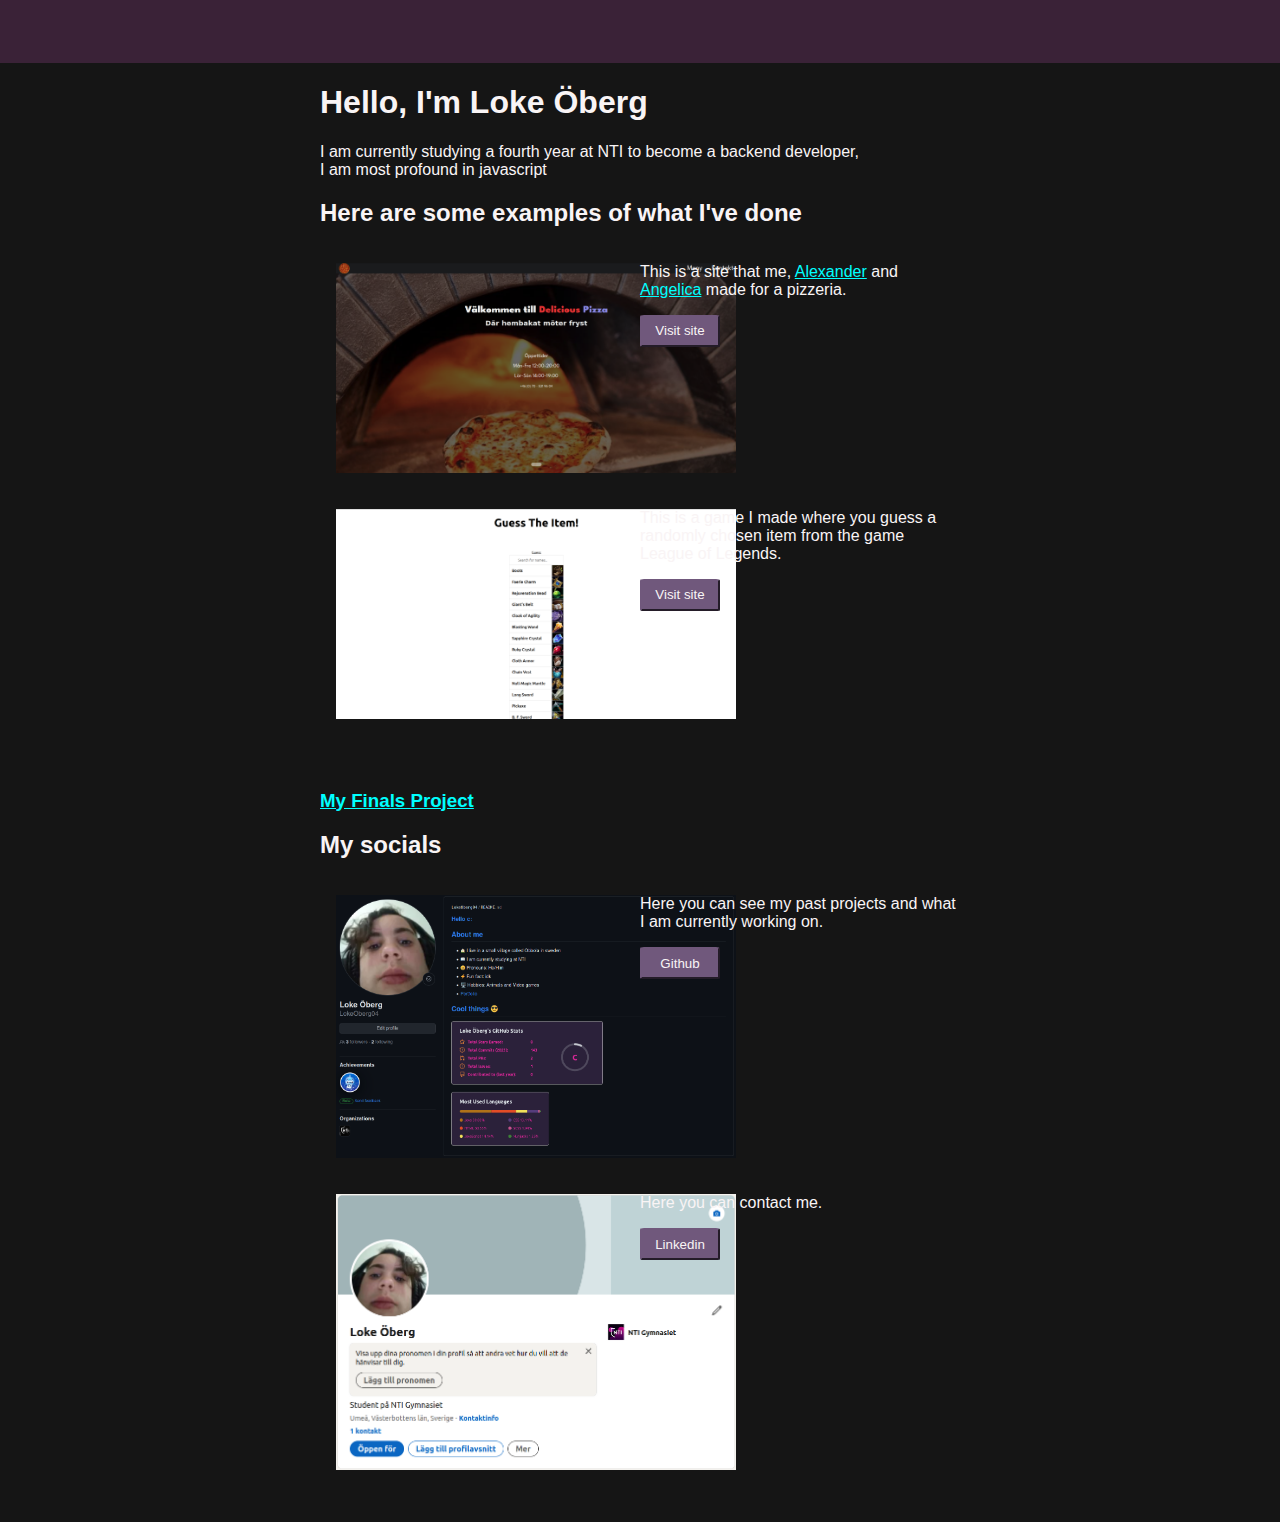
==== index.html @ 1531d693 "small improvements" ====
<!DOCTYPE html>
<html lang="en">

<head>
    <meta charset="UTF-8">
    <meta name="viewport" content="width=device-width, initial-scale=1.0">
    <link rel="stylesheet" href="style.css">
    <title>Portfolio</title>
</head>

<body>
    <nav>

    </nav>
    <main class="container">
        <div>
            <h1>Hello, I'm Loke Öberg</h1>
            <p>I am currently studying a fourth year at NTI to become a backend developer,<br>I am most profound in
                javascript
            </p>
        </div>

        <div>
            <h2>Here are some examples of what I've done </h2>
            <div class="contact">
                <div class="citem">
                    <div class="item-1">
                        <img src="images/pizza.png" alt="" style="width: 25rem;">
                    </div>
                    <div class="item-2">
                        <p>This is a site that me, <a href="https://github.com/Alex-mp4">Alexander</a> and <a
                                href="https://github.com/AngelicaSjodin">Angelica</a> made for a pizzeria.</p>
                        <a href="https://lokeoberg04.github.io/te4-pizza/">
                            <button>
                                Visit site
                            </button>
                    </div>
                    </a>
                </div>
                <div class="citem">
                    <div class="item-1">
                        <img src="images/guessTI.png" alt="" style="width: 25rem;">
                    </div>
                    <div class="item-2">
                        <p>This is a game I made where you guess a randomly chosen item from the game League of Legends.
                        </p>
                        <a href="https://master--fascinating-queijadas-14a3e5.netlify.app/">
                            <button>
                                Visit site
                            </button>
                        </a>
                    </div>
                </div>
            </div>
            <a href="./Gymnasiearbete efter feedback Loke Öberg.pdf">
                <h3>My Finals Project</h3>
            </a>
        </div>
        <h2>My socials</h2>
        <div class="contact">
            <div class="citem">
                <div class="item-1">
                    <img src="images/githubS.png" alt="" style="width: 25rem;">
                </div>
                <div class="item-2">
                    <p>Here you can see my past projects and what I am currently working on.</p>
                    <a href="https://github.com/LokeOberg04">
                        <button>
                            Github
                        </button>
                </div>
                </a>
            </div>
            <div class="citem">
                <div class="item-1">
                    <img src="images/linkedin.png" alt="" style="width: 25rem;">
                </div>
                <div class="item-2">
                    <p>Here you can contact me.</p>
                    <a href="https://www.linkedin.com/in/loke-%C3%B6berg-149b1a292/">
                        <button>
                            Linkedin
                        </button>
                    </a>
                </div>
            </div>
        </div>
    </main>
</body>

</html>
---- style.css ----
:root {
    --base-font: sans-serif;

    --step--2: clamp(0.78rem, calc(0.77rem + 0.03vw), 0.80rem);
    --step--1: clamp(0.94rem, calc(0.92rem + 0.11vw), 1.00rem);
    --step-0: clamp(1.13rem, calc(1.08rem + 0.22vw), 1.25rem);
    --step-1: clamp(1.35rem, calc(1.28rem + 0.37vw), 1.56rem);
    --step-2: clamp(1.62rem, calc(1.50rem + 0.58vw), 1.95rem);
    --step-3: clamp(1.94rem, calc(1.77rem + 0.87vw), 2.44rem);
    --step-4: clamp(2.33rem, calc(2.08rem + 1.25vw), 3.05rem);
    --step-5: clamp(2.80rem, calc(2.45rem + 1.77vw), 3.82rem);

    --space-3xs: clamp(0.31rem, calc(0.31rem + 0.00vw), 0.31rem);
    --space-2xs: clamp(0.56rem, calc(0.54rem + 0.11vw), 0.63rem);
    --space-xs: clamp(0.88rem, calc(0.85rem + 0.11vw), 0.94rem);
    --space-s: clamp(1.13rem, calc(1.08rem + 0.22vw), 1.25rem);
    --space-m: clamp(1.69rem, calc(1.62rem + 0.33vw), 1.88rem);
    --space-l: clamp(2.25rem, calc(2.16rem + 0.43vw), 2.50rem);
    --space-xl: clamp(3.38rem, calc(3.24rem + 0.65vw), 3.75rem);
    --space-2xl: clamp(4.50rem, calc(4.33rem + 0.87vw), 5.00rem);
    --space-3xl: clamp(6.75rem, calc(6.49rem + 1.30vw), 7.50rem);

    /* One-up pairs */
    --space-3xs-2xs: clamp(0.31rem, calc(0.20rem + 0.54vw), 0.63rem);
    --space-2xs-xs: clamp(0.56rem, calc(0.43rem + 0.65vw), 0.94rem);
    --space-xs-s: clamp(0.88rem, calc(0.74rem + 0.65vw), 1.25rem);
    --space-s-m: clamp(1.13rem, calc(0.86rem + 1.30vw), 1.88rem);
    --space-m-l: clamp(1.69rem, calc(1.40rem + 1.41vw), 2.50rem);
    --space-l-xl: clamp(2.25rem, calc(1.73rem + 2.61vw), 3.75rem);
    --space-xl-2xl: clamp(3.38rem, calc(2.81rem + 2.83vw), 5.00rem);
    --space-2xl-3xl: clamp(4.50rem, calc(3.46rem + 5.22vw), 7.50rem);

    /* Custom pairs */
    --space-s-l: clamp(1.13rem, calc(0.65rem + 2.39vw), 2.50rem);

    --color-primary1: #151515;
    --color-primary2: #F9F4F5;
    --color-secondary: #3a2237;
    --color-tertiary1: #70587C;
    --color-tertiary2: #C8B8DB;
    --color-border: #C7C7C7;
}

html {
    scroll-behavior: smooth;
    margin: 0;
    height: 100%;
}

body {
    font-family: 'League Spartan', sans-serif;
    background-color: var(--color-primary1);
    color: var(--color-primary2);
    margin: 0;
    height: 100%;
    justify-content: center;
    padding-bottom: 5rem;
}

main {
    padding-left: 25%;
    padding-right: 25%;
}

a {
    color: #00ffff;
}

nav {
    background-color: var(--color-secondary);
    height: 7%;
}

img {
    padding: 1rem;
}

button {
    color: var(--color-primary2);
    background-color: var(--color-tertiary1);
    border-color: var(--color-tertiary1);
    border-radius: 5%;
    height: 2rem;
    width: 5rem;
}

.contact {
    display: grid;
    padding-bottom: 2rem;
    align-items: center;
}

.citem {
    display: grid;
    grid-template-columns: [col1] 50% [col2] 50%
}

.item-1 {
    grid-column-start: 1;
    grid-column-end: 2;
}

.item-2 {
    grid-column-start: 2;
    grid-column-end: 3;
}
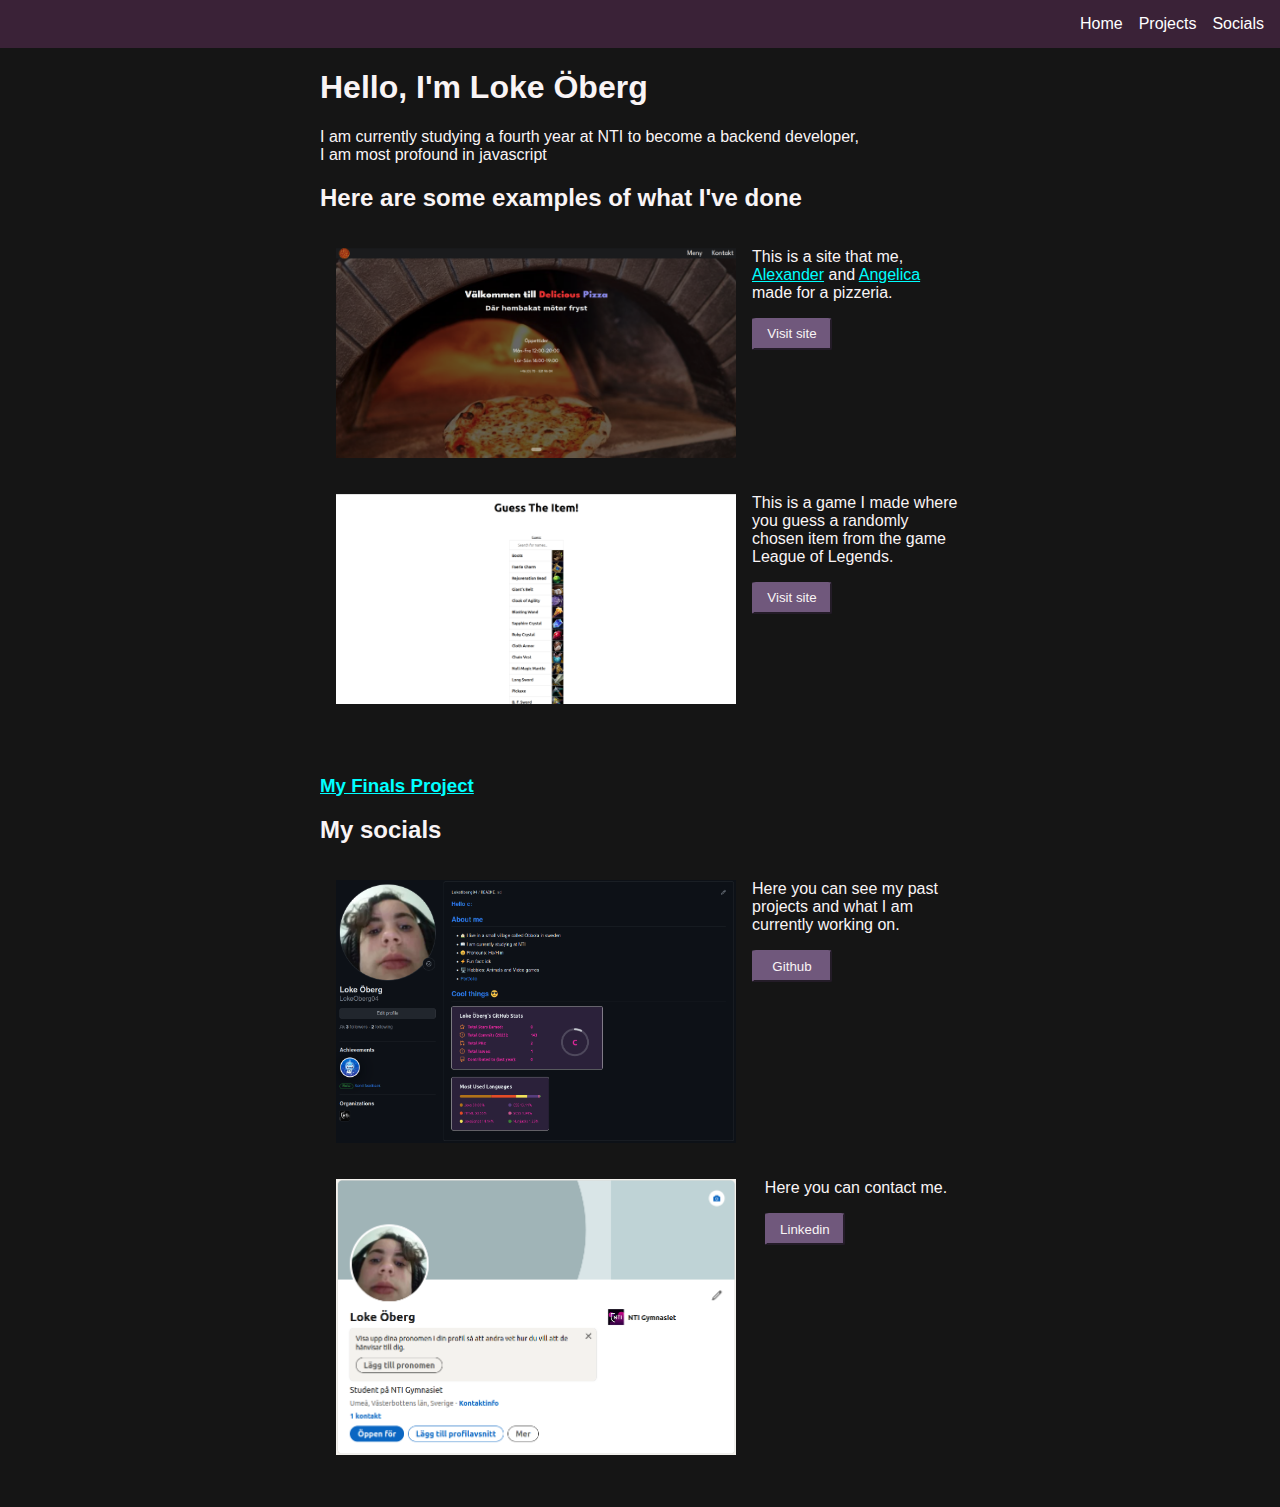
==== commit 77c31ae6: "nav" ====
--- a/index.html
+++ b/index.html
@@ -4,15 +4,18 @@
 <head>
     <meta charset="UTF-8">
     <meta name="viewport" content="width=device-width, initial-scale=1.0">
+    <meta name="description" content="Portfolio">
     <link rel="stylesheet" href="style.css">
     <title>Portfolio</title>
 </head>
 
 <body>
     <nav>
-
+        <a aria-label="Home" href="#home">Home</a>
+        <a aria-label="Projects" href="#projects">Projects</a>
+        <a aria-label="Socials" href="#socials">Socials</a>
     </nav>
-    <main class="container">
+    <main class="container" id="home">
         <div>
             <h1>Hello, I'm Loke Öberg</h1>
             <p>I am currently studying a fourth year at NTI to become a backend developer,<br>I am most profound in
@@ -22,15 +25,16 @@
 
         <div>
             <h2>Here are some examples of what I've done </h2>
-            <div class="contact">
+            <div class="contact" id="projects">
                 <div class="citem">
                     <div class="item-1">
                         <img src="images/pizza.png" alt="" style="width: 25rem;">
                     </div>
                     <div class="item-2">
-                        <p>This is a site that me, <a href="https://github.com/Alex-mp4">Alexander</a> and <a
+                        <p>This is a site that me, <a aria-label="alexanders github"
+                                href="https://github.com/Alex-mp4">Alexander</a> and <a
                                 href="https://github.com/AngelicaSjodin">Angelica</a> made for a pizzeria.</p>
-                        <a href="https://lokeoberg04.github.io/te4-pizza/">
+                        <a aria-label="Visit site" href="https://lokeoberg04.github.io/te4-pizza/">
                             <button>
                                 Visit site
                             </button>
@@ -44,7 +48,7 @@
                     <div class="item-2">
                         <p>This is a game I made where you guess a randomly chosen item from the game League of Legends.
                         </p>
-                        <a href="https://master--fascinating-queijadas-14a3e5.netlify.app/">
+                        <a aria-label="Visit site" href="https://master--fascinating-queijadas-14a3e5.netlify.app/">
                             <button>
                                 Visit site
                             </button>
@@ -52,19 +56,19 @@
                     </div>
                 </div>
             </div>
-            <a href="./Gymnasiearbete efter feedback Loke Öberg.pdf">
+            <a aria-label="My Finals Project" href="./Gymnasiearbete efter feedback Loke Öberg.pdf">
                 <h3>My Finals Project</h3>
             </a>
         </div>
         <h2>My socials</h2>
-        <div class="contact">
+        <div class="contact" id="socials">
             <div class="citem">
                 <div class="item-1">
                     <img src="images/githubS.png" alt="" style="width: 25rem;">
                 </div>
                 <div class="item-2">
                     <p>Here you can see my past projects and what I am currently working on.</p>
-                    <a href="https://github.com/LokeOberg04">
+                    <a aria-label="My github" href="https://github.com/LokeOberg04">
                         <button>
                             Github
                         </button>
@@ -77,7 +81,7 @@
                 </div>
                 <div class="item-2">
                     <p>Here you can contact me.</p>
-                    <a href="https://www.linkedin.com/in/loke-%C3%B6berg-149b1a292/">
+                    <a aria-label="My linkedin" href="https://www.linkedin.com/in/loke-%C3%B6berg-149b1a292/">
                         <button>
                             Linkedin
                         </button>
--- a/style.css
+++ b/style.css
@@ -54,7 +54,8 @@
     margin: 0;
     height: 100%;
     justify-content: center;
-    padding-bottom: 5rem;
+    padding-top: 3rem;
+    padding-bottom: 3rem;
 }
 
 main {
@@ -67,8 +68,22 @@
 }
 
 nav {
+    position: fixed;
+    display: flex;
     background-color: var(--color-secondary);
-    height: 7%;
+    width: 100%;
+    height: 3rem;
+    justify-content: end;
+    top: 0;
+}
+
+nav a {
+    border-color: #151515;
+    margin-top: auto;
+    margin-bottom: auto;
+    padding-right: 1rem;
+    text-decoration-line: none;
+    color: white;
 }
 
 img {
@@ -92,7 +107,7 @@
 
 .citem {
     display: grid;
-    grid-template-columns: [col1] 50% [col2] 50%
+    grid-template-columns: [col1] auto [col2] auto
 }
 
 .item-1 {
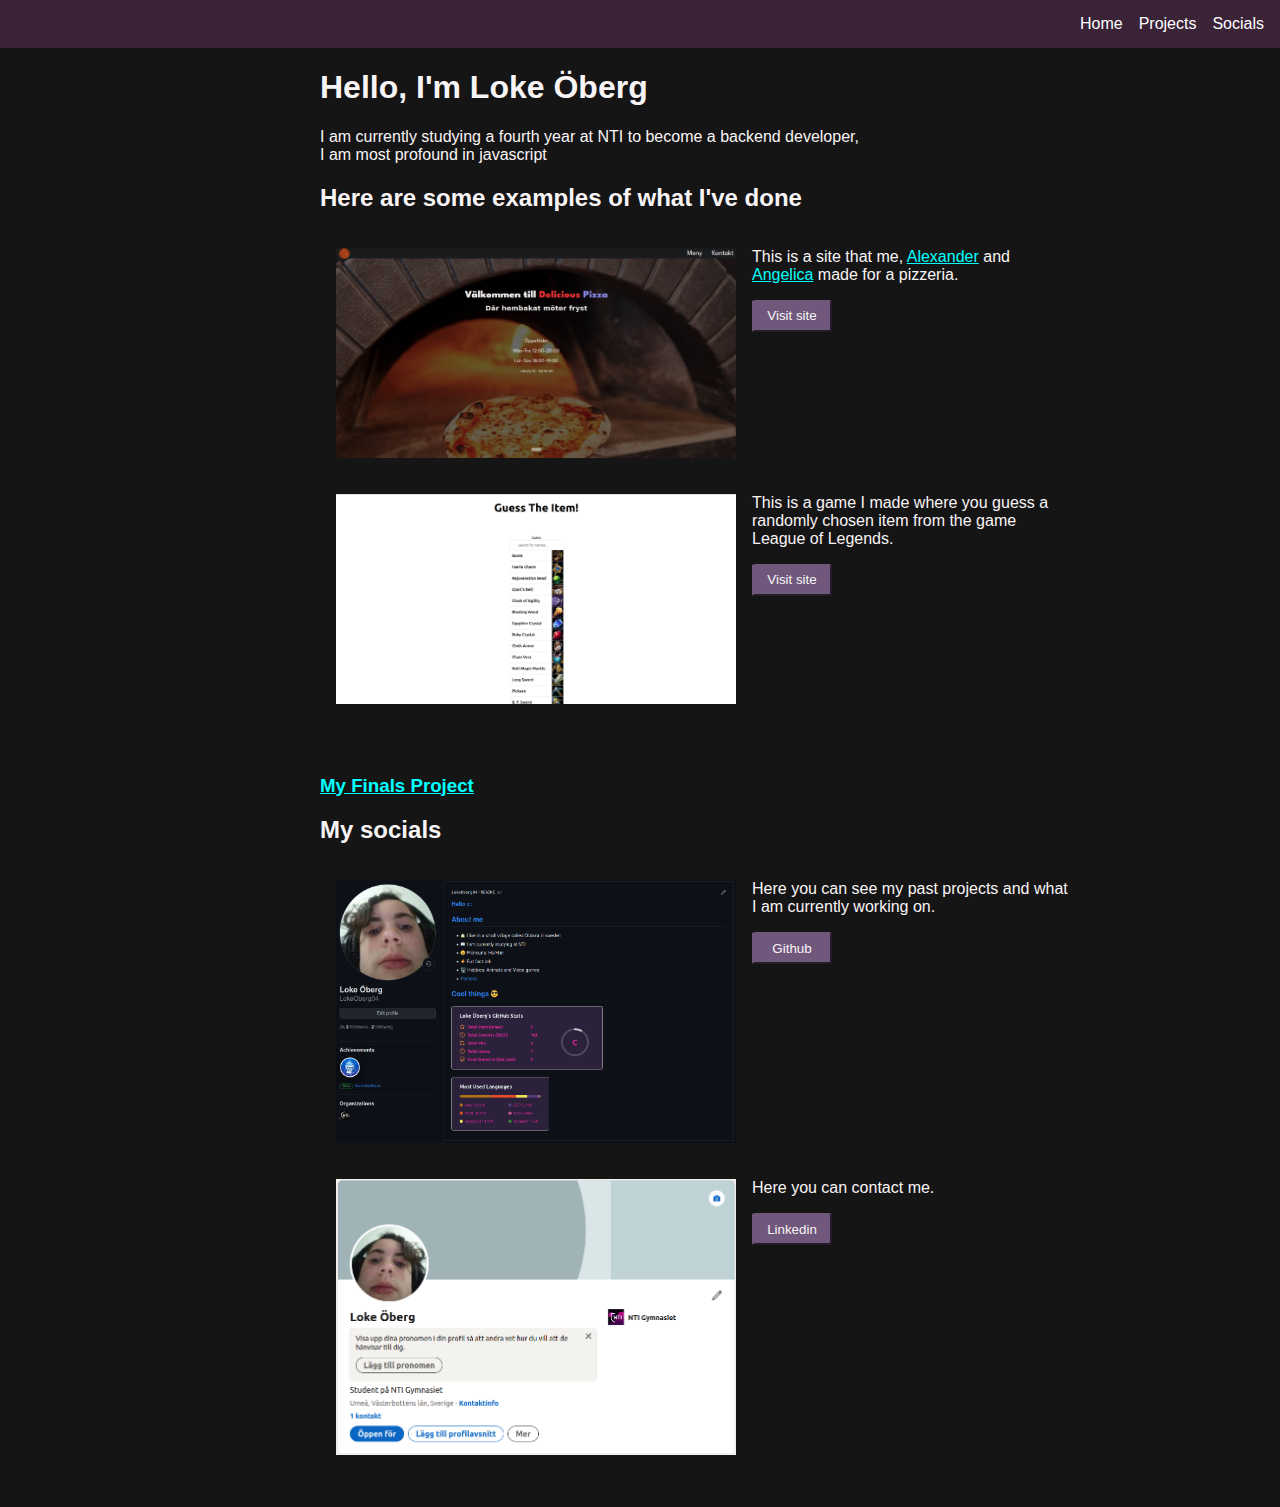
==== commit 93664661: "scroll-margin-top" ====
--- a/index.html
+++ b/index.html
@@ -9,13 +9,13 @@
     <title>Portfolio</title>
 </head>
 
-<body>
+<body id="home">
     <nav>
         <a aria-label="Home" href="#home">Home</a>
         <a aria-label="Projects" href="#projects">Projects</a>
         <a aria-label="Socials" href="#socials">Socials</a>
     </nav>
-    <main class="container" id="home">
+    <main class="container">
         <div>
             <h1>Hello, I'm Loke Öberg</h1>
             <p>I am currently studying a fourth year at NTI to become a backend developer,<br>I am most profound in
@@ -23,9 +23,9 @@
             </p>
         </div>
 
-        <div>
+        <div id="projects">
             <h2>Here are some examples of what I've done </h2>
-            <div class="contact" id="projects">
+            <div class="contact">
                 <div class="citem">
                     <div class="item-1">
                         <img src="images/pizza.png" alt="" style="width: 25rem;">
--- a/style.css
+++ b/style.css
@@ -107,7 +107,7 @@
 
 .citem {
     display: grid;
-    grid-template-columns: [col1] auto [col2] auto
+    grid-template-columns: [col1] auto [col2] 50%
 }
 
 .item-1 {
@@ -118,4 +118,8 @@
 .item-2 {
     grid-column-start: 2;
     grid-column-end: 3;
+}
+
+:target {
+    scroll-margin-top: 3rem;
 }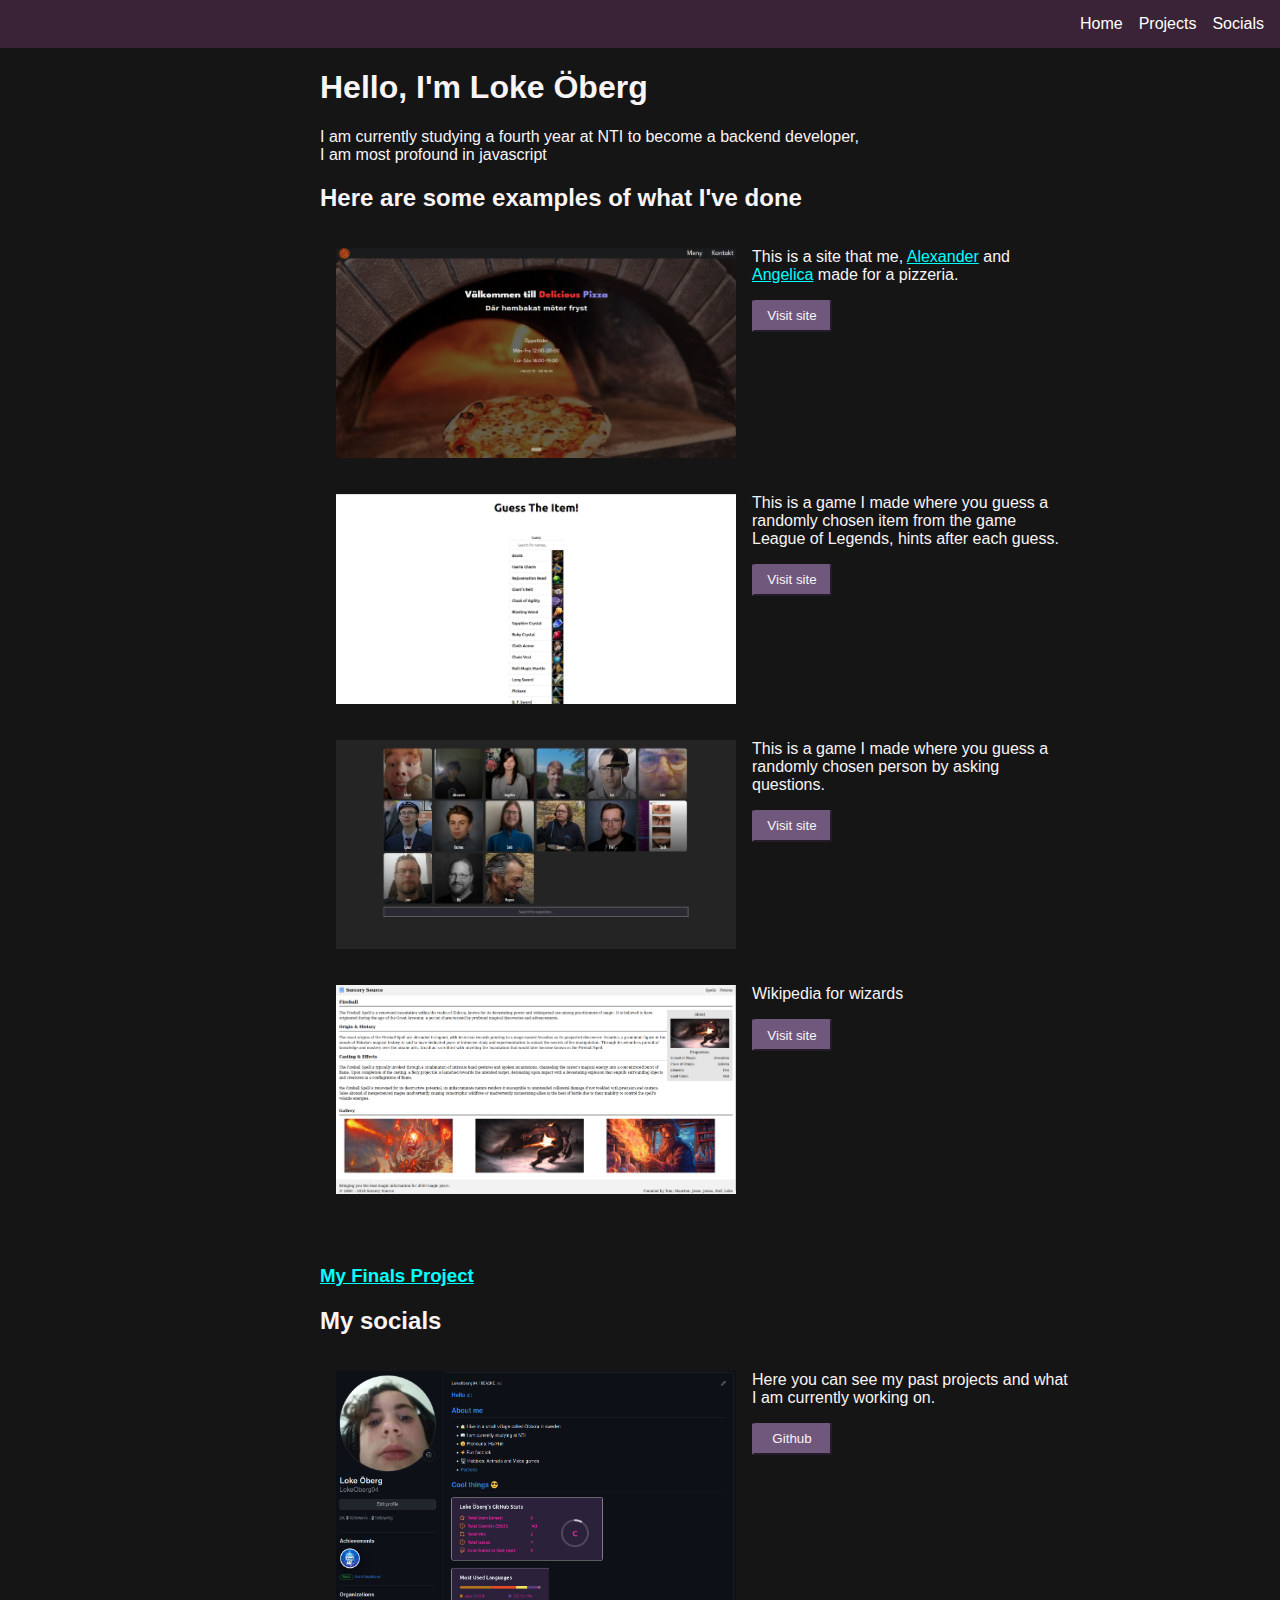
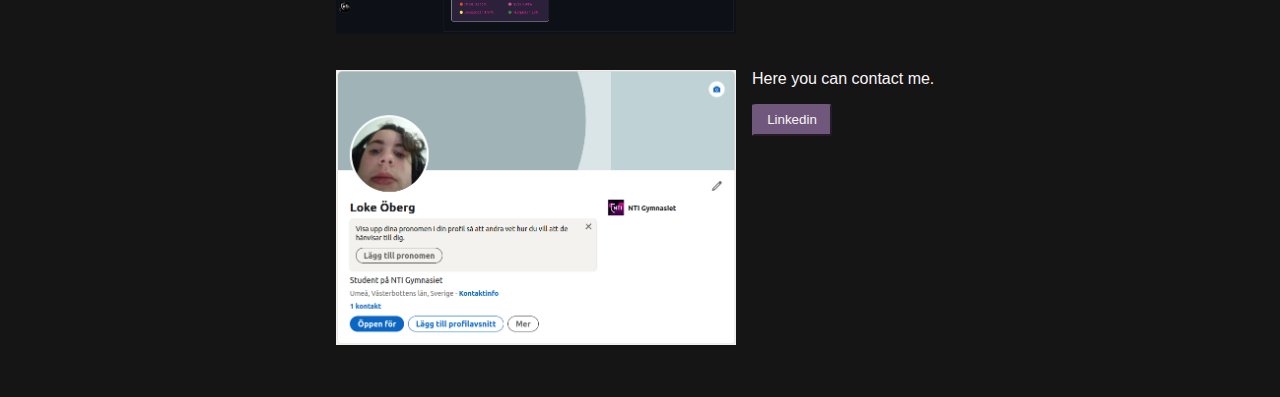
==== commit f679ccfa: "added 2 sites" ====
--- a/index.html
+++ b/index.html
@@ -46,7 +46,8 @@
                         <img src="images/guessTI.png" alt="" style="width: 25rem;">
                     </div>
                     <div class="item-2">
-                        <p>This is a game I made where you guess a randomly chosen item from the game League of Legends.
+                        <p>This is a game I made where you guess a randomly chosen item from the game League of Legends,
+                            hints after each guess.
                         </p>
                         <a aria-label="Visit site" href="https://master--fascinating-queijadas-14a3e5.netlify.app/">
                             <button>
@@ -55,8 +56,36 @@
                         </a>
                     </div>
                 </div>
+                <div class="citem">
+                    <div class="item-1">
+                        <img src="images/GuessWho.png" alt="" style="width: 25rem;">
+                    </div>
+                    <div class="item-2">
+                        <p>This is a game I made where you guess a randomly chosen person by asking questions.
+                        </p>
+                        <a aria-label="Visit site" href="https://te4-guess-who.netlify.app/">
+                            <button>
+                                Visit site
+                            </button>
+                        </a>
+                    </div>
+                </div>
+                <div class="citem">
+                    <div class="item-1">
+                        <img src="images/Wizard.png" alt="" style="width: 25rem;">
+                    </div>
+                    <div class="item-2">
+                        <p>Wikipedia for wizards
+                        </p>
+                        <a aria-label="Visit site" href="https://lokeoberg04.github.io/nederl-nderna/">
+                            <button>
+                                Visit site
+                            </button>
+                        </a>
+                    </div>
+                </div>
             </div>
-            <a aria-label="My Finals Project" href="./Gymnasiearbete efter feedback Loke Öberg.pdf">
+            <a aria-label=" My Finals Project" href="./Gymnasiearbete efter feedback Loke Öberg.pdf">
                 <h3>My Finals Project</h3>
             </a>
         </div>
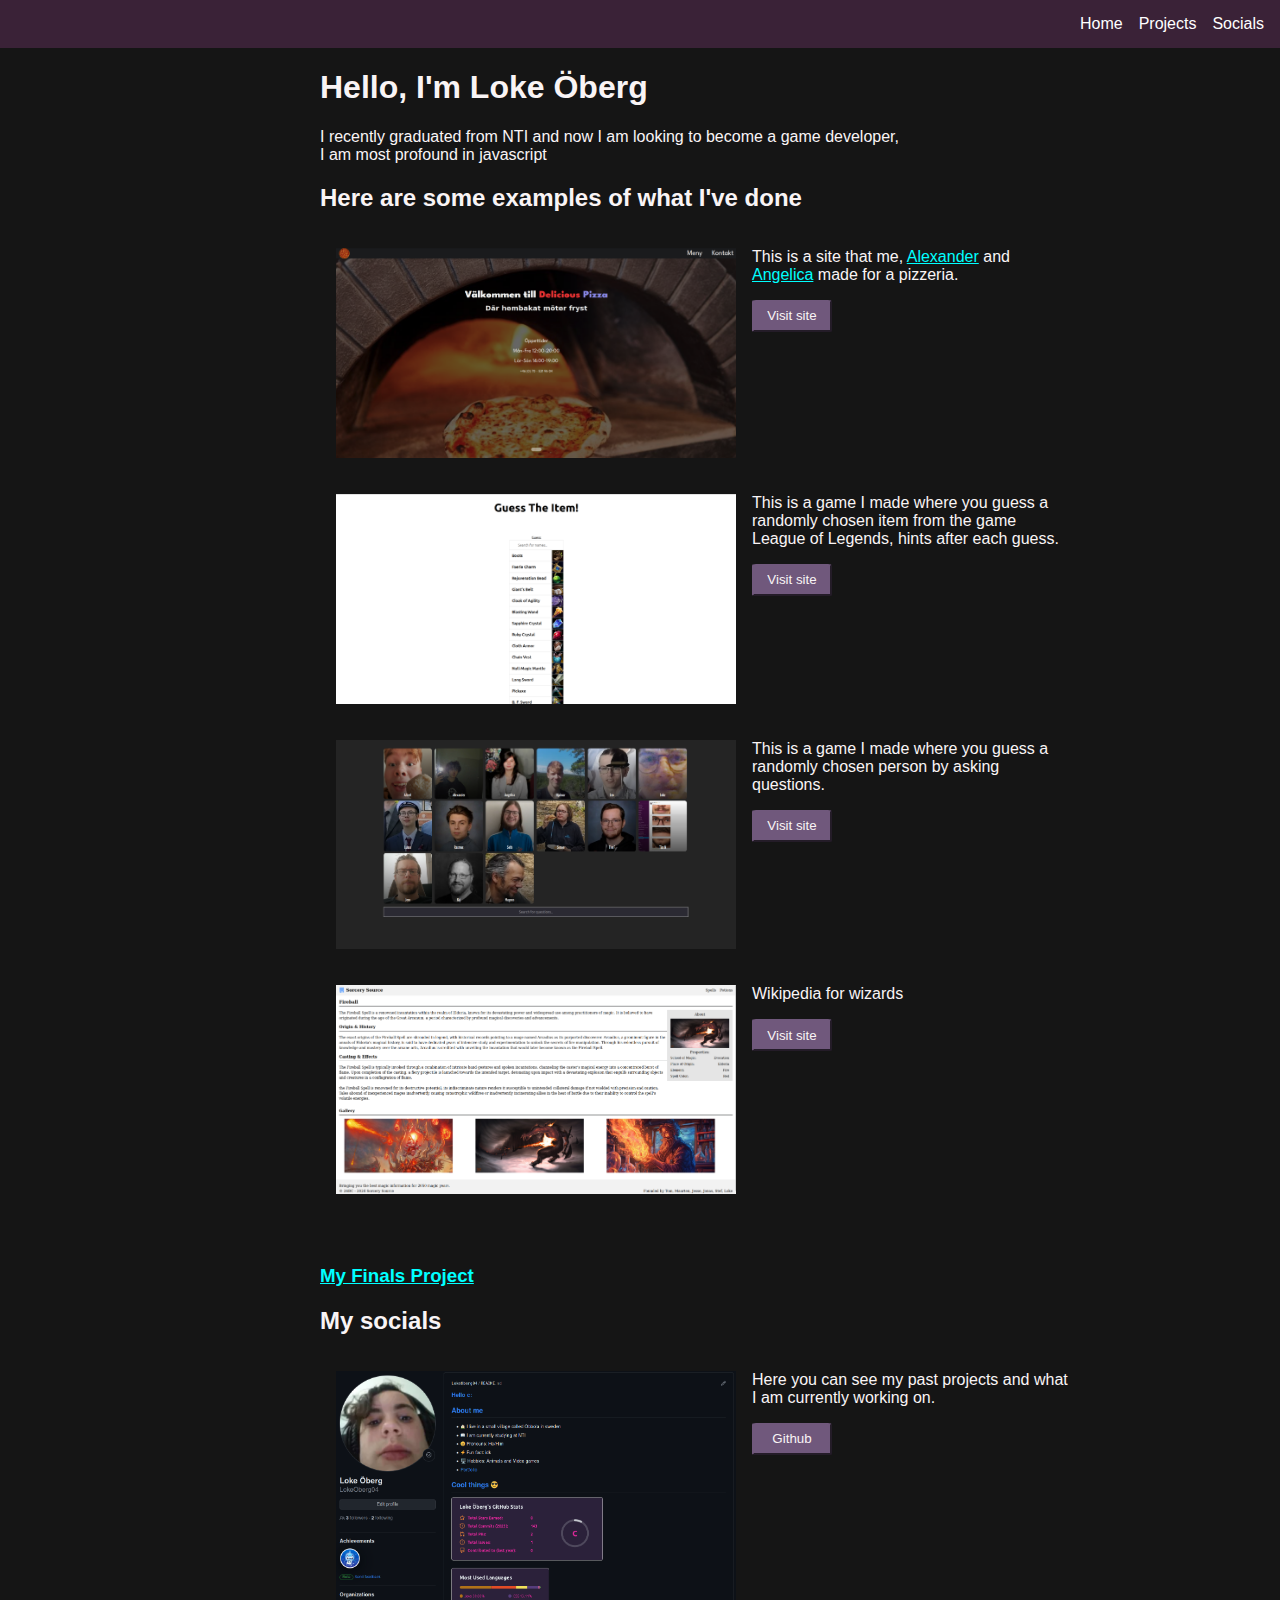
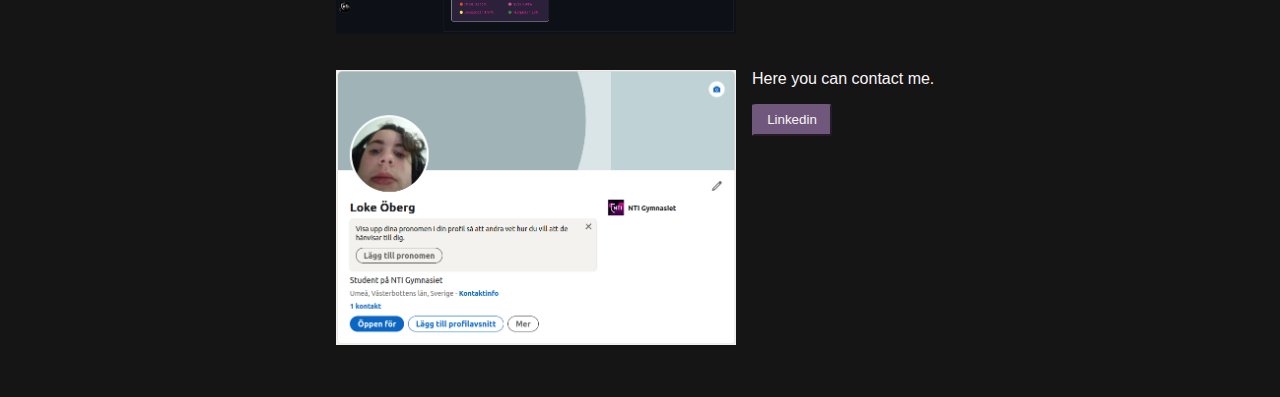
==== commit e2132712: "Update index.html" ====
--- a/index.html
+++ b/index.html
@@ -18,7 +18,7 @@
     <main class="container">
         <div>
             <h1>Hello, I'm Loke Öberg</h1>
-            <p>I am currently studying a fourth year at NTI to become a backend developer,<br>I am most profound in
+            <p>I recently graduated from NTI and now I am looking to become a game developer,<br>I am most profound in
                 javascript
             </p>
         </div>
@@ -121,4 +121,4 @@
     </main>
 </body>
 
-</html>+</html>
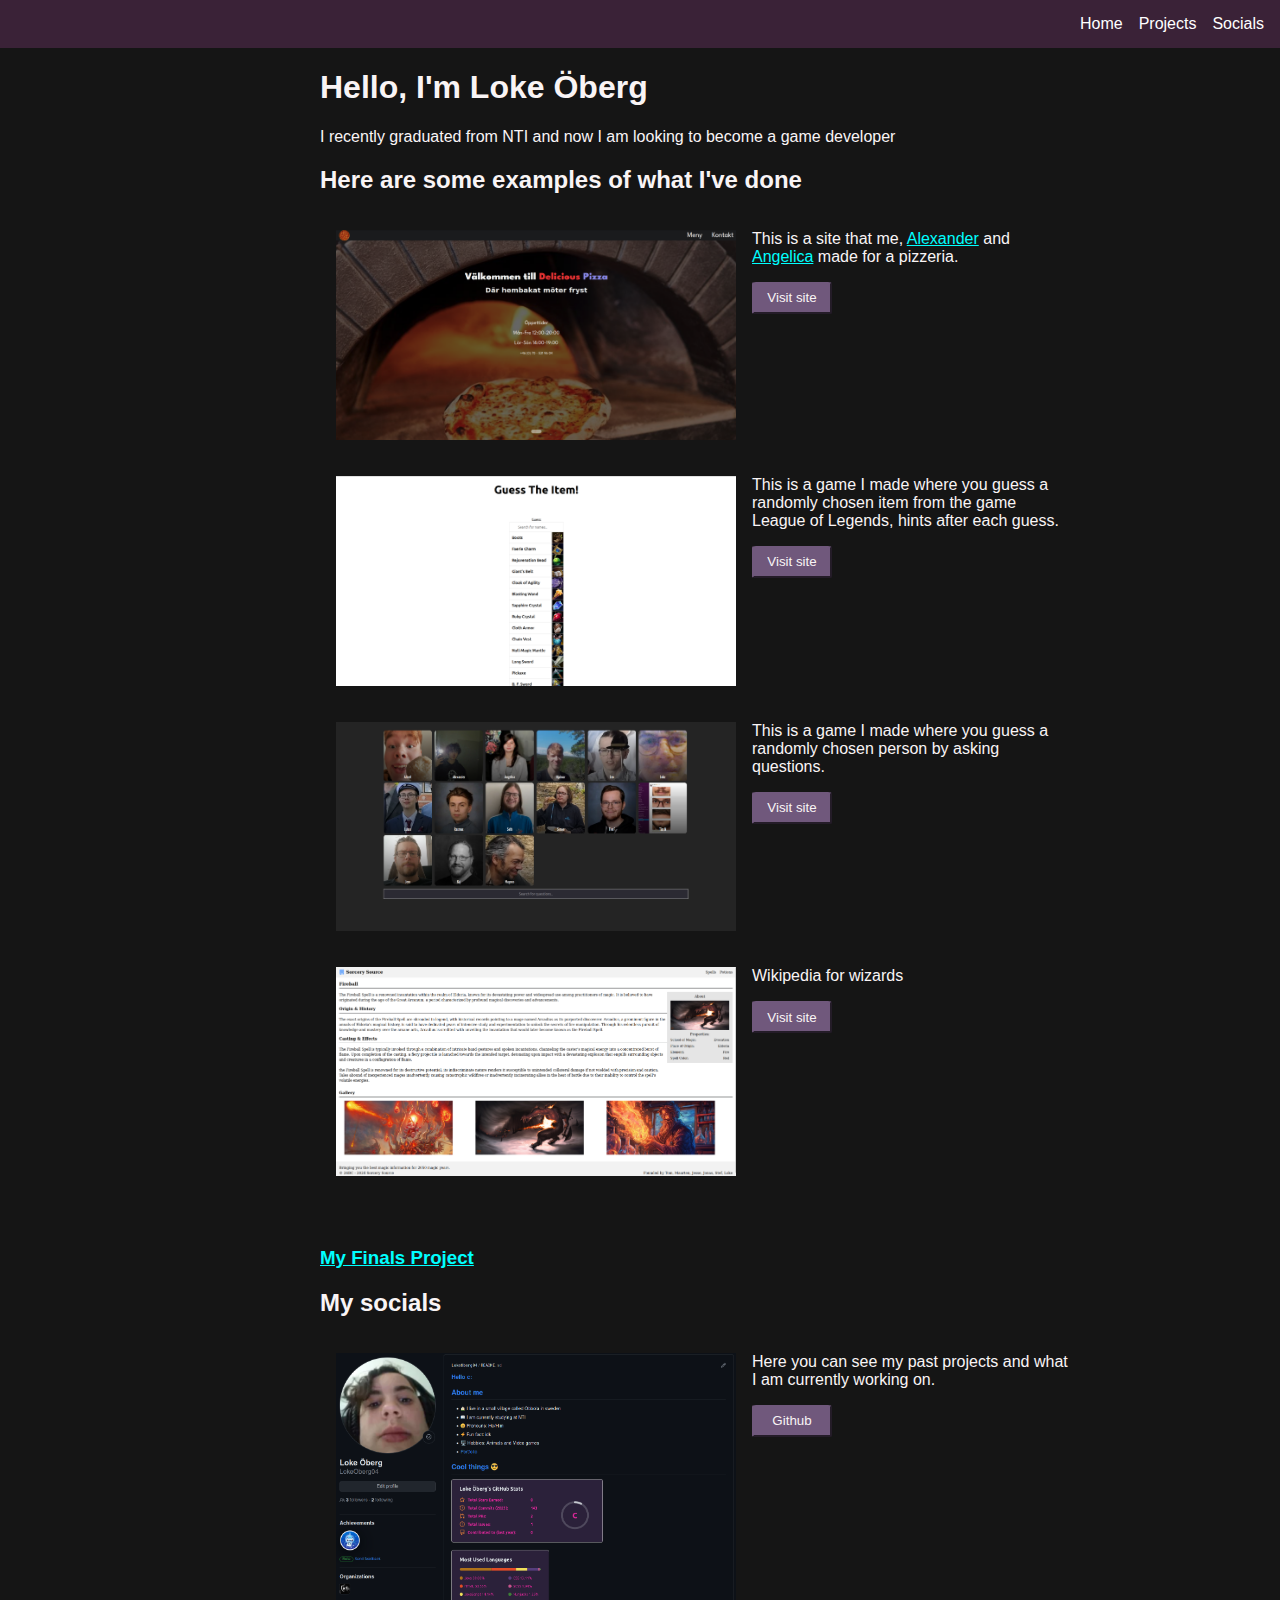
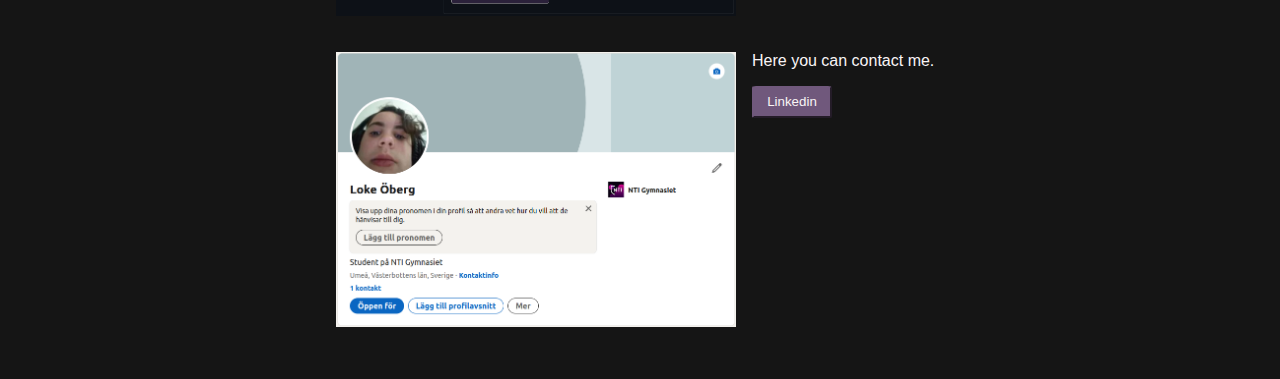
==== commit e99b1de6: "Update index.html" ====
--- a/index.html
+++ b/index.html
@@ -18,8 +18,7 @@
     <main class="container">
         <div>
             <h1>Hello, I'm Loke Öberg</h1>
-            <p>I recently graduated from NTI and now I am looking to become a game developer,<br>I am most profound in
-                javascript
+            <p>I recently graduated from NTI and now I am looking to become a game developer
             </p>
         </div>
 
